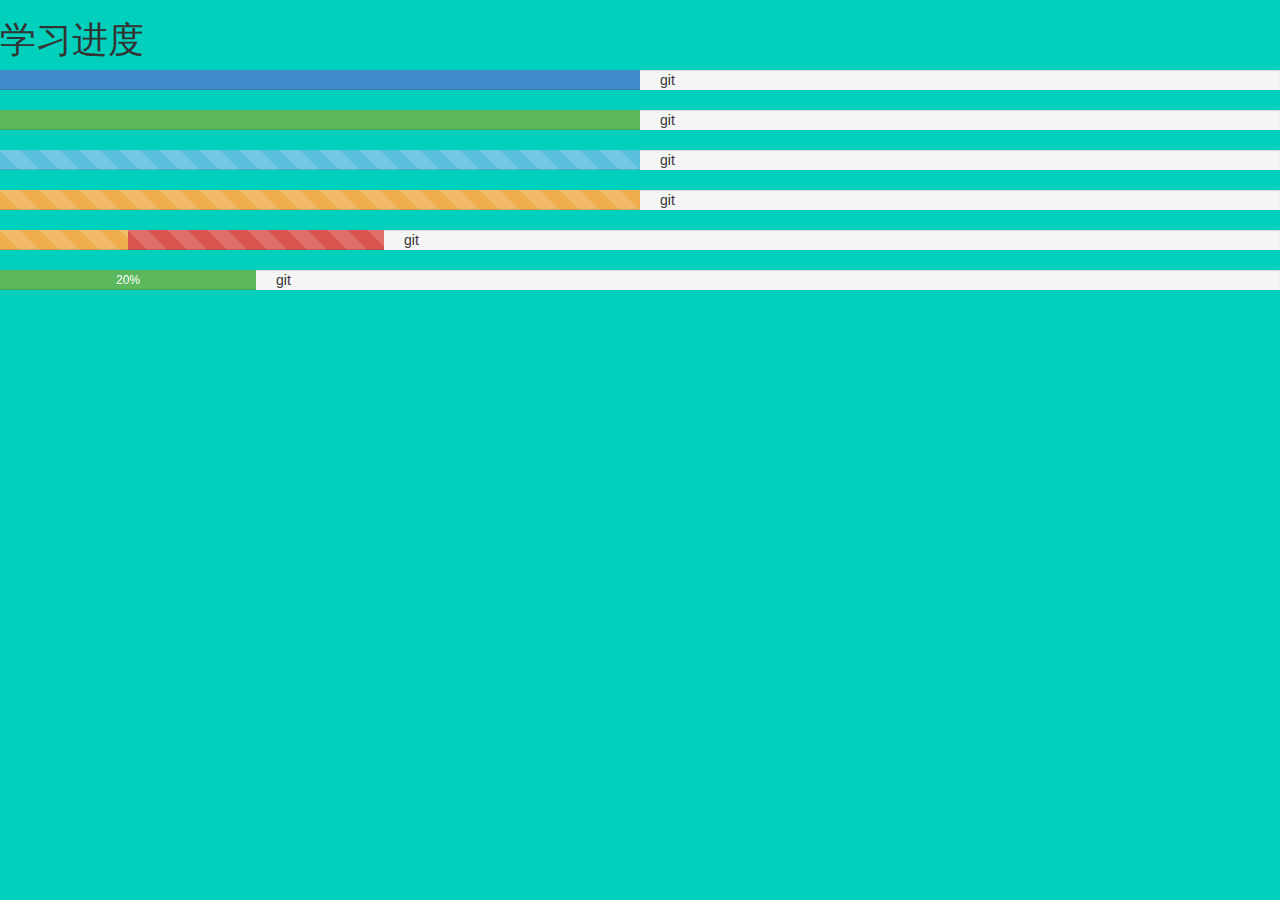
==== resume/app/skillProgress.html @ 3d68e616 "myResume" ====
<!DOCTYPE html>
<html lang="en">
<head>
    <meta charset="UTF-8">
    <link rel="stylesheet" href="framework/bootstrap-3.0.0/css/bootstrap.min.css">
    <link rel="stylesheet" href="framework/bootstrap-3.0.0/css/bootstrap.theme.min.css">
    <title></title>
</head>
<body style="background-color: #00D0BC">
<h1>学习进度</h1>
<div class="progress">
    <span style="padding: 20px">git</span>
    <div class="progress-bar" style="width: 50%">
    </div>
</div>

<div class="progress">
    <span style="padding: 20px">git</span>
    <div class="progress-bar progress-bar-success" style="width: 50%">
    </div>
</div>

<div class="progress progress-striped">
    <span style="padding: 20px">git</span>
    <div class="progress-bar progress-bar-info" style="width: 50%">
    </div>
</div>

<div class="progress progress-striped active">
    <span style="padding: 20px">git</span>
    <div class="progress-bar progress-bar-warning" style="width: 50%">
    </div>
</div>

<div class="progress progress-striped active">
    <span style="padding: 20px">git</span>
    <div class="progress-bar progress-bar-warning" style="width: 10%"></div>
    <div class="progress-bar progress-bar-danger" style="width: 20%"></div>
</div>

<div class="progress ">
    <span style="padding: 20px">git</span>
    <div class="progress-bar progress-bar-success" role="progressbar" aria-valuenow="20"
        aria-valuemin="0" aria-valuemax="100" style="width: 20%">20%</div>

</div>





</body>
</html>
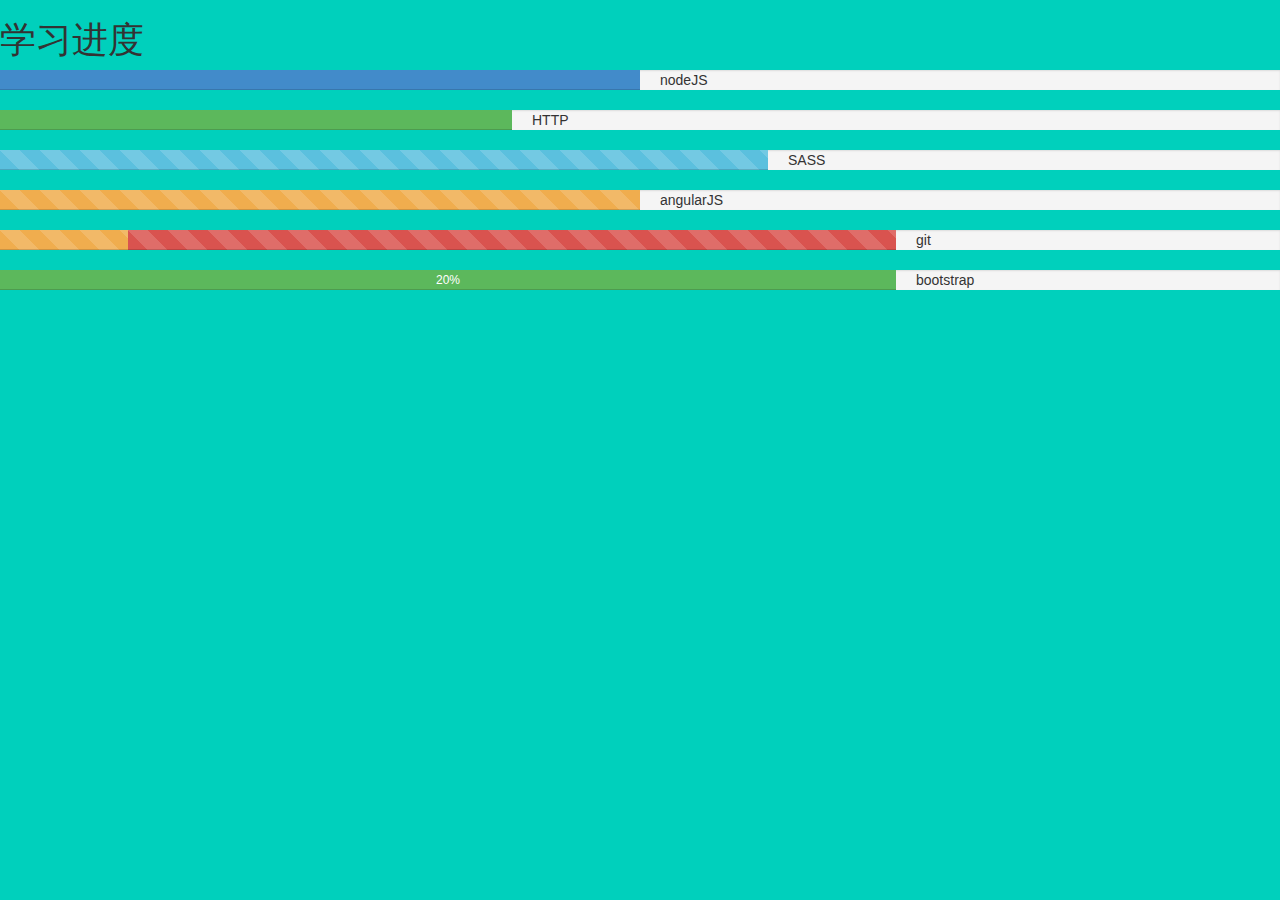
==== commit e9f7c034: "change" ====
--- a/resume/app/skillProgress.html
+++ b/resume/app/skillProgress.html
@@ -9,25 +9,25 @@
 <body style="background-color: #00D0BC">
 <h1>学习进度</h1>
 <div class="progress">
-    <span style="padding: 20px">git</span>
+    <span style="padding: 20px">nodeJS</span>
     <div class="progress-bar" style="width: 50%">
     </div>
 </div>
 
 <div class="progress">
-    <span style="padding: 20px">git</span>
-    <div class="progress-bar progress-bar-success" style="width: 50%">
+    <span style="padding: 20px">HTTP</span>
+    <div class="progress-bar progress-bar-success" style="width: 40%">
     </div>
 </div>
 
 <div class="progress progress-striped">
-    <span style="padding: 20px">git</span>
-    <div class="progress-bar progress-bar-info" style="width: 50%">
+    <span style="padding: 20px">SASS</span>
+    <div class="progress-bar progress-bar-info" style="width: 60%">
     </div>
 </div>
 
 <div class="progress progress-striped active">
-    <span style="padding: 20px">git</span>
+    <span style="padding: 20px">angularJS</span>
     <div class="progress-bar progress-bar-warning" style="width: 50%">
     </div>
 </div>
@@ -35,19 +35,15 @@
 <div class="progress progress-striped active">
     <span style="padding: 20px">git</span>
     <div class="progress-bar progress-bar-warning" style="width: 10%"></div>
-    <div class="progress-bar progress-bar-danger" style="width: 20%"></div>
+    <div class="progress-bar progress-bar-danger" style="width: 60%"></div>
 </div>
 
 <div class="progress ">
-    <span style="padding: 20px">git</span>
+    <span style="padding: 20px">bootstrap</span>
     <div class="progress-bar progress-bar-success" role="progressbar" aria-valuenow="20"
-        aria-valuemin="0" aria-valuemax="100" style="width: 20%">20%</div>
+        aria-valuemin="0" aria-valuemax="100" style="width: 70%">20%</div>
 
 </div>
 
-
-
-
-
 </body>
 </html>